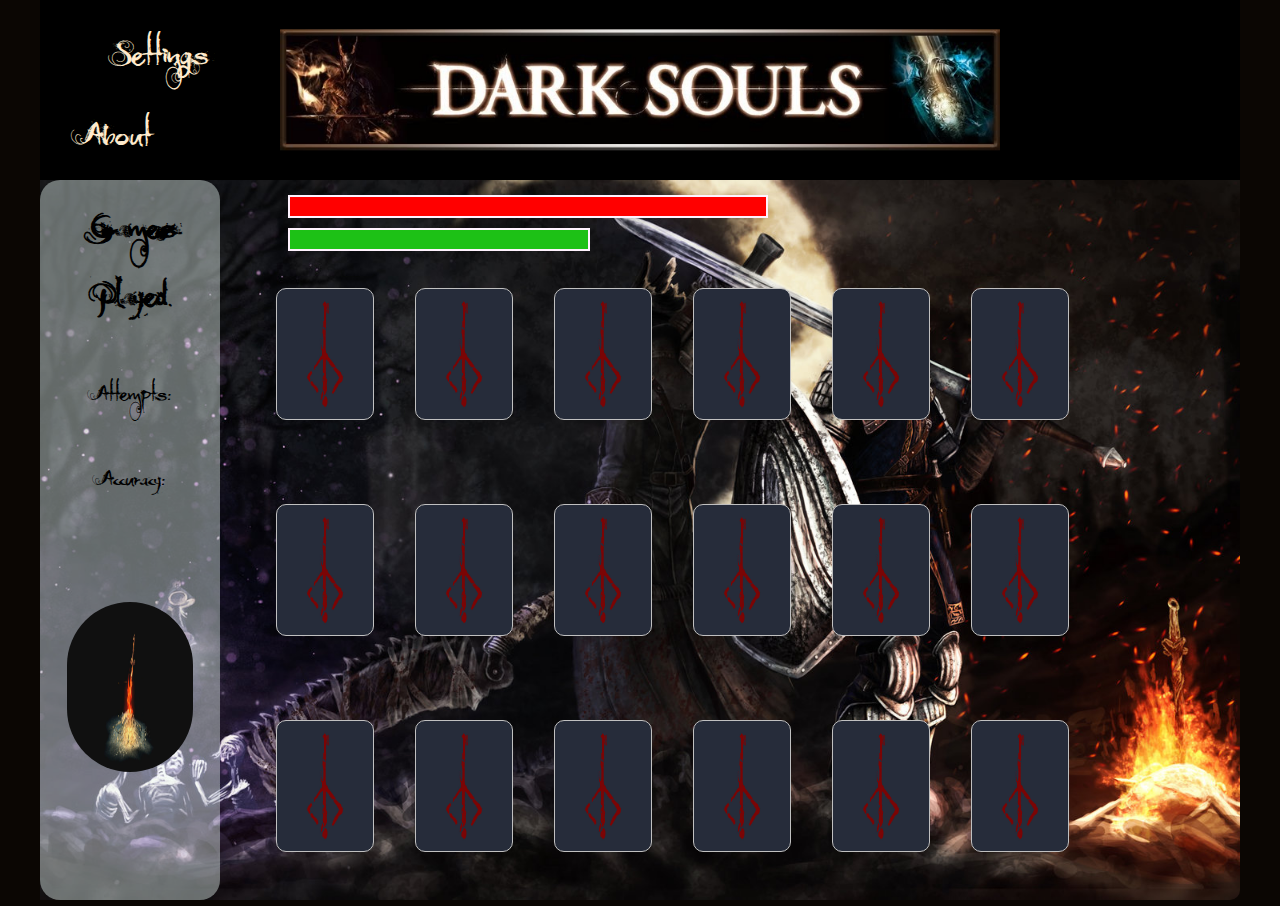
==== index.html @ c069bdea "removed unused id" ====
<!DOCTYPE html>
<html>
<head>
    <link rel="stylesheet" type="text/css" href="style.css">
    <script src="https://code.jquery.com/jquery-3.1.0.js"></script>
    <script src="main.js"></script>
</head>
<body>
    <div class="modal">
        <iframe class="video" src="" width="560" height="420" frameborder="0"></iframe>
    </div>
    <audio class="dialogue" id="artorias" src="sounds/dialogue/artorias.mp3"></audio>
    <audio class="dialogue" id="brador" src="sounds/dialogue/brador.mp3"></audio>
    <audio class="dialogue" id="eileen" src="sounds/dialogue/eileen.mp3"></audio>
    <audio class="dialogue" id="iosefka" src="sounds/dialogue/iosefka.mp3"></audio>
    <audio class="dialogue" id="lady_maria" src="sounds/dialogue/lady_maria.mp3"></audio>
    <audio class="dialogue" id="logan" src="sounds/dialogue/logan.mp3"></audio>
    <audio class="dialogue" id="ornstein" src="sounds/dialogue/ornstein.mp3"></audio>
    <audio class="dialogue" id="oscar" src="sounds/dialogue/oscar.mp3"></audio>
    <audio class="dialogue" id="quelaag" src="sounds/dialogue/quelaag.mp3"></audio>
    <div id="header">
        <a href="">Settings</a>
        <a href="about.html">About</a>
        <img src="images/darksouls_banner.jpg" id="banner">
    </div>
    <div id="row_container">
        <div id="stats">
            <div class="games-played">
                <h2 class="label">Games Played</h2>
                <div class="value"></div>
            </div>
            <div class="attempt">
                <div class="label">Attempts:</div>
                <div class="value"></div>
            </div>
            <div class="accuracy">
                <div class="label">Accuracy:</div>
                <div class="value"></div>
            </div>
            <img src="images/bonfire.jpg" id="reset">
        </div>
        <div class="row_health">
            <div id="health_container">
                <div id="health"></div>
            </div>
            <div id="stamina_container">
                <div id="stamina" class="staminaAnimation"></div>
            </div>
        </div>
        <div class="row">
            <div class="container">
                <div class="flip">
                    <div class="face front"></div>
                    <div id="card1" class="face back"></div>
                </div>
            </div>
            <div class="container">
                <div class="flip">
                    <div class="face front"></div>
                    <div id="card2" class="face back"></div>
                </div>
            </div>
            <div class="container">
                <div class="flip">
                    <div class="face front"></div>
                    <div id="card3" class="face back"></div>
                </div>
            </div>
            <div class="container">
                <div class="flip">
                    <div class="face front"></div>
                    <div id="card4" class="face back"></div>
                </div>
            </div>
            <div class="container">
                <div class="flip">
                    <div class="face front"></div>
                    <div id="card5" class="face back"></div>
                </div>
            </div>
            <div class="container">
                <div class="flip">
                    <div class="face front"></div>
                    <div id="card6" class="face back"></div>
                </div>
            </div>
        </div>
        <div class="row">
            <div class="container">
                <div class="flip">
                    <div class="face front"></div>
                    <div id="card7" class="face back"></div>
                </div>
            </div>
            <div class="container">
                <div class="flip">
                    <div class="face front"></div>
                    <div id="card8" class="face back"></div>
                </div>
            </div>
            <div class="container">
                <div class="flip">
                    <div class="face front"></div>
                    <div id="card9" class="face back"></div>
                </div>
            </div>
            <div class="container">
                <div class="flip">
                    <div class="face front"></div>
                    <div id="card10" class="face back"></div>
                </div>
            </div>
            <div class="container">
                <div class="flip">
                    <div class="face front"></div>
                    <div id="card11" class="face back"></div>
                </div>
            </div>
            <div class="container">
                <div class="flip">
                    <div class="face front"></div>
                    <div id="card12" class="face back"></div>
                </div>
            </div>
        </div>
        <div class="row">
            <div class="container">
                <div class="flip">
                    <div class="face front"></div>
                    <div id="card13" class="face back"></div>
                </div>
            </div>
            <div class="container">
                <div class="flip">
                    <div class="face front"></div>
                    <div id="card14" class="face back"></div>
                </div>
            </div>
            <div class="container">
                <div class="flip">
                    <div class="face front"></div>
                    <div id="card15" class="face back"></div>
                </div>
            </div>
            <div class="container">
                <div class="flip">
                    <div class="face front"></div>
                    <div id="card16" class="face back"></div>
                </div>
            </div>
            <div class="container">
                <div class="flip">
                    <div class="face front"></div>
                    <div id="card17" class="face back"></div>
                </div>
            </div>
            <div class="container">
                <div class="flip">
                    <div class="face front"></div>
                    <div id="card18" class="face back"></div>
                </div>
            </div>
        </div>
    </div>
</body>
</html>
---- style.css ----
body {
    margin: 0;
    width: 100vw;
    height: 100vh;
    font-family: darkFont;
    background-color: #0b0603;
}
@font-face {
    font-family: darkFont;
    src: url(Moonlight_Shadow.ttf);
}
@keyframes staminaLoss {

    0%{
        width: 100%;
    }
    100%{
        width: 0;
    }

}
#header{
    width: 100vw;
    height: 20vh;
    background-color: #000000;
    position: relative;
    margin: auto;
}
a{
    font-size: 3vmin;
    text-decoration: none;
    left: 35px;
    color: blanchedalmond;
}
a:first-child{
    position: absolute;
    top: 15%;
    left: 6%;
}
a:nth-child(2){
    position: absolute;
    top: 60%;
}
.modal{
    display: none;
    height: 100vh;
    width: 100vw;
    position: fixed;
    background-color: rgba(100,100,100,.5);
    z-index: 1;
}
.video{
    position: absolute;
    top: 50%;
    left: 50%;
    transform: translate(-50%,-50%);
}
#stats{
    margin-top: 0;
    margin-right: 20px;
    float: left;
    width: 15vw;
    height: 80vh;
    background-color: rgba(240,255,250,0.41);
    text-align: center;
    border-radius: 20px;
    box-sizing: border-box;
    padding: 20px;
    font-size: 2vmin;
}
.row_health{
    padding-top: 15px;
    padding-left: 10px;
    height: 10%;
    width: 100%;
    box-sizing: border-box;

}
#row_container{
    background-image: url('images/background.jpg');
    background-size: cover;
    width: 100vw;
    height: 80vh;
    border-radius: 0 0 10px 0;
    margin: auto;
}
#health_container{
    height: 33%;
    width: 40%;
    margin: 0 0 10px 20%;
    border: 2px solid #fff2fe;
}
#health{
    height: 100%;
    width: 100%;
    background-color: red;
}
#stamina_container{
    margin: 10px 0 10px 20%;
    height: 33%;
    width: 25%;
    border: 2px solid #fff2fe;
}
#stamina{
    height: 100%;
    background-color: #1dc116;
}
.staminaAnimation{
    animation-name: staminaLoss;
    animation-iteration-count: infinite;
    animation-timing-function: linear;
    animation-duration: 10s;
}
.row{
    height: 30%;
    width: 100%;
}
.container {
    display: inline-block;
    height: 60%;
    width: 8%;
    margin: 3% 0 3% 3%;
    border-radius: 10px;

}
.value {
    height: 40px;
}
h2.label {
    margin: 0;
    font-size: 3vmin;
}
img#reset {
    margin-top: 40%;
    width: 90%;
    height: 25%;
    border-radius: 100px;
}
.front{
    height: 100%;
    width: 100%;
    object-fit: cover;
    background-size: 100% 100%;
    border-radius: 10px;
    background-image: url("images/card_back.jpg");
    position: absolute;
    border: 1px solid silver;
}
.back {
    height: 100%;
    width: 100%;
    border: 1px solid silver;
    background-size: 100% 100%;
    border-radius: 10px;
    position: absolute;
}
#banner {
    position: relative;
    /* height: 70%; */
    width: 60%;
    /* margin-left: 200px; */
    /* margin-top: 25px; */
    top: 50%;
    left: 50%;
    transform: translate(-50%,-50%);
}
.container{
    -webkit-perspective: 1000px;
    position: relative;
}
.container .flip.flipped{
    -webkit-transform: rotateY(-180deg);
}
.container .flip{
    width: 100%;
    height: 100%;
    -webkit-transform-style: preserve-3d;
    -webkit-transition: 0.5s;
}
.container .flip .face{
    width: 100%;
    height: 100%;
    position: absolute;
    -webkit-backface-visibility: hidden;
    z-index:2;
}
.container .flip .front{
    position: absolute;
    z-index: 1;
}
.container .flip .back{
    -webkit-transform: rotateY(-180deg);
}
@media only screen and (min-width: 1200px) {
    #row_container {
        width: 1200px;
    }
    .row {
        width: 1200px;
    }
    .row_health{
        width: 1200px;
    }
    #stats{
        width: 180px;
    }
    #header {
        width: 1200px;
    }
}
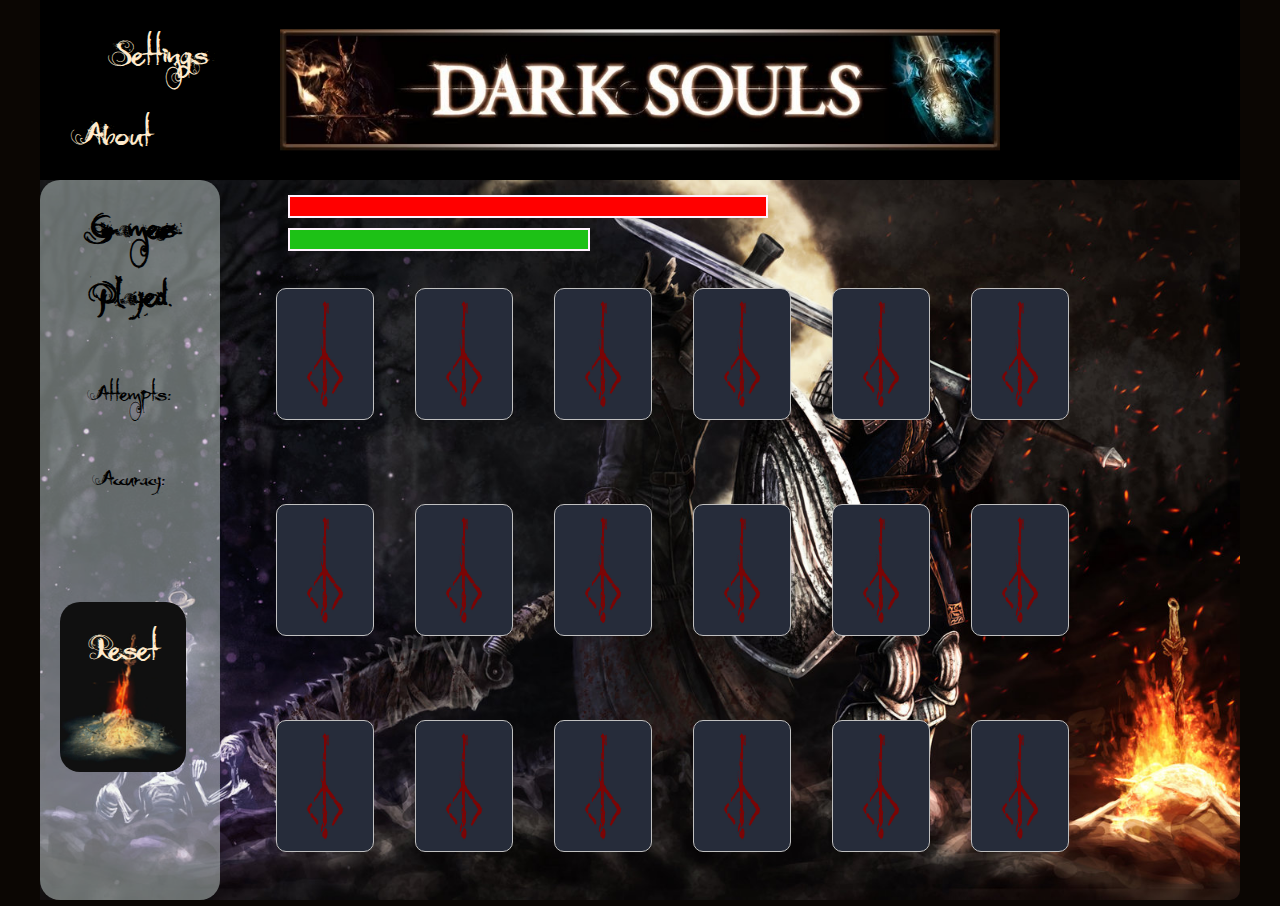
==== commit bf6271fd: "updating readMe" ====
--- a/index.html
+++ b/index.html
@@ -2,8 +2,10 @@
 <html>
 <head>
     <link rel="stylesheet" type="text/css" href="style.css">
+    <link rel="shortcut icon" href="http://i.imgur.com/5DKiia4.png">
     <script src="https://code.jquery.com/jquery-3.1.0.js"></script>
     <script src="main.js"></script>
+    <title>FromSoft Memory Match</title>
 </head>
 <body>
     <div class="modal">
@@ -19,7 +21,7 @@
     <audio class="dialogue" id="oscar" src="sounds/dialogue/oscar.mp3"></audio>
     <audio class="dialogue" id="quelaag" src="sounds/dialogue/quelaag.mp3"></audio>
     <div id="header">
-        <a href="">Settings</a>
+        <a href="settings.html">Settings</a>
         <a href="about.html">About</a>
         <img src="images/darksouls_banner.jpg" id="banner">
     </div>
@@ -37,7 +39,8 @@
                 <div class="label">Accuracy:</div>
                 <div class="value"></div>
             </div>
-            <img src="images/bonfire.jpg" id="reset">
+            <div id="reset">Reset</div>
+            <!--<img src="images/bonfire.jpg" id="reset">-->
         </div>
         <div class="row_health">
             <div id="health_container">
--- a/style.css
+++ b/style.css
@@ -8,16 +8,6 @@
 @font-face {
     font-family: darkFont;
     src: url(Moonlight_Shadow.ttf);
-}
-@keyframes staminaLoss {
-
-    0%{
-        width: 100%;
-    }
-    100%{
-        width: 0;
-    }
-
 }
 #header{
     width: 100vw;
@@ -130,11 +120,22 @@
     margin: 0;
     font-size: 3vmin;
 }
-img#reset {
+div#reset {
+    color: blanchedalmond;
+    padding: 20px;
+    box-sizing: border-box;
+    font-size: 3vmin;
     margin-top: 40%;
     width: 90%;
     height: 25%;
-    border-radius: 100px;
+    border-radius: 20px;
+    background-image: url('images/bonfire.jpg');
+    background-position: center;
+    background-size: cover;
+    background-repeat: no-repeat;
+}
+div#reset:hover{
+    cursor: pointer;
 }
 .front{
     height: 100%;
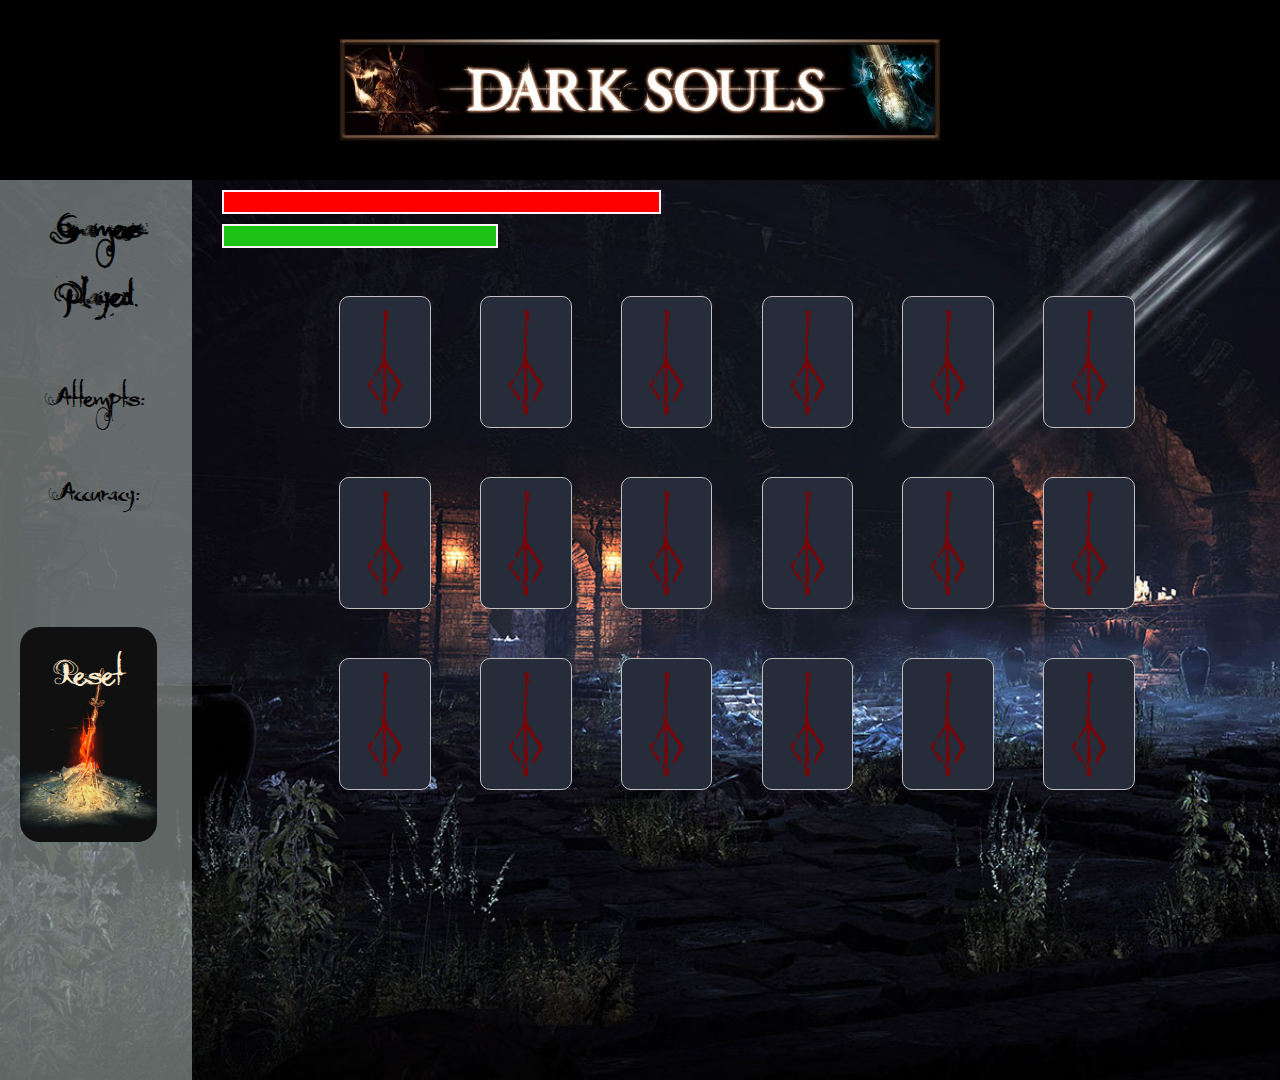
==== commit d07215fb: "updating styling for mobile" ====
--- a/index.html
+++ b/index.html
@@ -3,7 +3,7 @@
 <head>
     <link rel="stylesheet" type="text/css" href="style.css">
     <link rel="shortcut icon" href="http://i.imgur.com/5DKiia4.png">
-    <script src="https://code.jquery.com/jquery-3.1.0.js"></script>
+    <script src="https://ajax.googleapis.com/ajax/libs/jquery/1.12.4/jquery.min.js"></script>
     <script src="main.js"></script>
     <title>FromSoft Memory Match</title>
 </head>
@@ -21,11 +21,9 @@
     <audio class="dialogue" id="oscar" src="sounds/dialogue/oscar.mp3"></audio>
     <audio class="dialogue" id="quelaag" src="sounds/dialogue/quelaag.mp3"></audio>
     <div id="header">
-        <a href="settings.html">Settings</a>
-        <a href="about.html">About</a>
-        <img src="images/darksouls_banner.jpg" id="banner">
+        <img alt src="images/darksouls_banner.jpg" id="banner">
     </div>
-    <div id="row_container">
+    <div id="game_container">
         <div id="stats">
             <div class="games-played">
                 <h2 class="label">Games Played</h2>
@@ -42,125 +40,123 @@
             <div id="reset">Reset</div>
             <!--<img src="images/bonfire.jpg" id="reset">-->
         </div>
-        <div class="row_health">
-            <div id="health_container">
-                <div id="health"></div>
-            </div>
-            <div id="stamina_container">
-                <div id="stamina" class="staminaAnimation"></div>
-            </div>
-        </div>
-        <div class="row">
-            <div class="container">
-                <div class="flip">
-                    <div class="face front"></div>
-                    <div id="card1" class="face back"></div>
+        <div id="row_container">
+            <div class="row_health">
+                <div id="health_container">
+                    <div id="health"></div>
+                </div>
+                <div id="stamina_container">
+                    <div id="stamina" class="staminaAnimation"></div>
                 </div>
             </div>
-            <div class="container">
-                <div class="flip">
-                    <div class="face front"></div>
-                    <div id="card2" class="face back"></div>
+            <div class="row">
+                <div class="container">
+                    <div class="flip">
+                        <div class="face front"></div>
+                        <div id="card1" class="face back"></div>
+                    </div>
                 </div>
-            </div>
-            <div class="container">
-                <div class="flip">
-                    <div class="face front"></div>
-                    <div id="card3" class="face back"></div>
+                <div class="container">
+                    <div class="flip">
+                        <div class="face front"></div>
+                        <div id="card2" class="face back"></div>
+                    </div>
                 </div>
-            </div>
-            <div class="container">
-                <div class="flip">
-                    <div class="face front"></div>
-                    <div id="card4" class="face back"></div>
+                <div class="container">
+                    <div class="flip">
+                        <div class="face front"></div>
+                        <div id="card3" class="face back"></div>
+                    </div>
                 </div>
-            </div>
-            <div class="container">
-                <div class="flip">
-                    <div class="face front"></div>
-                    <div id="card5" class="face back"></div>
+                <div class="container">
+                    <div class="flip">
+                        <div class="face front"></div>
+                        <div id="card4" class="face back"></div>
+                    </div>
                 </div>
-            </div>
-            <div class="container">
-                <div class="flip">
-                    <div class="face front"></div>
-                    <div id="card6" class="face back"></div>
+                <div class="container">
+                    <div class="flip">
+                        <div class="face front"></div>
+                        <div id="card5" class="face back"></div>
+                    </div>
                 </div>
-            </div>
-        </div>
-        <div class="row">
-            <div class="container">
-                <div class="flip">
-                    <div class="face front"></div>
-                    <div id="card7" class="face back"></div>
+                <div class="container">
+                    <div class="flip">
+                        <div class="face front"></div>
+                        <div id="card6" class="face back"></div>
+                    </div>
                 </div>
-            </div>
-            <div class="container">
-                <div class="flip">
-                    <div class="face front"></div>
-                    <div id="card8" class="face back"></div>
+                <div class="container">
+                    <div class="flip">
+                        <div class="face front"></div>
+                        <div id="card7" class="face back"></div>
+                    </div>
                 </div>
-            </div>
-            <div class="container">
-                <div class="flip">
-                    <div class="face front"></div>
-                    <div id="card9" class="face back"></div>
+                <div class="container">
+                    <div class="flip">
+                        <div class="face front"></div>
+                        <div id="card8" class="face back"></div>
+                    </div>
                 </div>
-            </div>
-            <div class="container">
-                <div class="flip">
-                    <div class="face front"></div>
-                    <div id="card10" class="face back"></div>
+                <div class="container">
+                    <div class="flip">
+                        <div class="face front"></div>
+                        <div id="card9" class="face back"></div>
+                    </div>
                 </div>
-            </div>
-            <div class="container">
-                <div class="flip">
-                    <div class="face front"></div>
-                    <div id="card11" class="face back"></div>
+                <div class="container">
+                    <div class="flip">
+                        <div class="face front"></div>
+                        <div id="card10" class="face back"></div>
+                    </div>
                 </div>
-            </div>
-            <div class="container">
-                <div class="flip">
-                    <div class="face front"></div>
-                    <div id="card12" class="face back"></div>
+                <div class="container">
+                    <div class="flip">
+                        <div class="face front"></div>
+                        <div id="card11" class="face back"></div>
+                    </div>
                 </div>
-            </div>
-        </div>
-        <div class="row">
-            <div class="container">
-                <div class="flip">
-                    <div class="face front"></div>
-                    <div id="card13" class="face back"></div>
+                <div class="container">
+                    <div class="flip">
+                        <div class="face front"></div>
+                        <div id="card12" class="face back"></div>
+                    </div>
                 </div>
-            </div>
-            <div class="container">
-                <div class="flip">
-                    <div class="face front"></div>
-                    <div id="card14" class="face back"></div>
+                <div class="container">
+                    <div class="flip">
+                        <div class="face front"></div>
+                        <div id="card13" class="face back"></div>
+                    </div>
                 </div>
-            </div>
-            <div class="container">
-                <div class="flip">
-                    <div class="face front"></div>
-                    <div id="card15" class="face back"></div>
+                <div class="container">
+                    <div class="flip">
+                        <div class="face front"></div>
+                        <div id="card14" class="face back"></div>
+                    </div>
                 </div>
-            </div>
-            <div class="container">
-                <div class="flip">
-                    <div class="face front"></div>
-                    <div id="card16" class="face back"></div>
+                <div class="container">
+                    <div class="flip">
+                        <div class="face front"></div>
+                        <div id="card15" class="face back"></div>
+                    </div>
                 </div>
-            </div>
-            <div class="container">
-                <div class="flip">
-                    <div class="face front"></div>
-                    <div id="card17" class="face back"></div>
+                <div class="container">
+                    <div class="flip">
+                        <div class="face front"></div>
+                        <div id="card16" class="face back"></div>
+                    </div>
                 </div>
-            </div>
-            <div class="container">
-                <div class="flip">
-                    <div class="face front"></div>
-                    <div id="card18" class="face back"></div>
+                <div class="container">
+                    <div class="flip">
+                        <div class="face front"></div>
+                        <div id="card17" class="face back"></div>
+                    </div>
+                </div>
+                <div class="container">
+                    <div class="flip">
+                        <div class="face front"></div>
+                        <div id="card18" class="face back"></div>
+                    </div>
                 </div>
             </div>
         </div>
--- a/style.css
+++ b/style.css
@@ -1,19 +1,18 @@
 body {
     margin: 0;
-    width: 100vw;
-    height: 100vh;
-    font-family: darkFont;
-    background-color: #0b0603;
+    font-family: darkFont, serif;
+    background-image: url('images/back2.jpg');
+    background-size: cover;
 }
 @font-face {
     font-family: darkFont;
     src: url(Moonlight_Shadow.ttf);
 }
+
 #header{
-    width: 100vw;
+    width: 100%;
     height: 20vh;
     background-color: #000000;
-    position: relative;
     margin: auto;
 }
 a{
@@ -45,39 +44,31 @@
     left: 50%;
     transform: translate(-50%,-50%);
 }
+#game_container {
+    display: flex;
+}
 #stats{
     margin-top: 0;
-    margin-right: 20px;
-    float: left;
     width: 15vw;
-    height: 80vh;
-    background-color: rgba(240,255,250,0.41);
+    height: 100vh;
+    background-color: rgba(240,255,250,0.4);
     text-align: center;
-    border-radius: 20px;
     box-sizing: border-box;
     padding: 20px;
-    font-size: 2vmin;
+    font-size: 1.4rem;
+    min-width: 180px;
 }
 .row_health{
-    padding-top: 15px;
-    padding-left: 10px;
+    padding-top: 10px;
     height: 10%;
     width: 100%;
     box-sizing: border-box;
-
-}
-#row_container{
-    background-image: url('images/background.jpg');
-    background-size: cover;
-    width: 100vw;
-    height: 80vh;
-    border-radius: 0 0 10px 0;
-    margin: auto;
 }
 #health_container{
-    height: 33%;
+    height: 20px;
+    min-width: 300px;
     width: 40%;
-    margin: 0 0 10px 20%;
+    margin: 0 0 10px 30px;
     border: 2px solid #fff2fe;
 }
 #health{
@@ -86,8 +77,9 @@
     background-color: red;
 }
 #stamina_container{
-    margin: 10px 0 10px 20%;
-    height: 33%;
+    margin: 10px 0 10px 30px;
+    min-width: 187px;
+    height: 20px;
     width: 25%;
     border: 2px solid #fff2fe;
 }
@@ -101,17 +93,24 @@
     animation-timing-function: linear;
     animation-duration: 10s;
 }
+#row_container {
+    width: 85vw;
+}
 .row{
-    height: 30%;
-    width: 100%;
+    display: flex;
+    justify-content: center;
+    width: 88%;
+    flex-wrap: wrap;
+    padding: 0 6%;
 }
 .container {
     display: inline-block;
-    height: 60%;
-    width: 8%;
-    margin: 3% 0 3% 3%;
+    width: 7vw;
+    height: 10vw;
+    margin: 2vw;
     border-radius: 10px;
-
+    min-width: 80px;
+    min-height: 130px;
 }
 .value {
     height: 40px;
@@ -157,10 +156,8 @@
 }
 #banner {
     position: relative;
-    /* height: 70%; */
     width: 60%;
-    /* margin-left: 200px; */
-    /* margin-top: 25px; */
+    max-width: 600px;
     top: 50%;
     left: 50%;
     transform: translate(-50%,-50%);
@@ -192,21 +189,32 @@
 .container .flip .back{
     -webkit-transform: rotateY(-180deg);
 }
-@media only screen and (min-width: 1200px) {
+
+@media screen and (max-width: 550px) {
+    #stats {
+        width: 100%;
+        height: unset;
+    }
+    #game_container {
+        flex-flow: column;
+    }
     #row_container {
-        width: 1200px;
-    }
-    .row {
-        width: 1200px;
-    }
-    .row_health{
-        width: 1200px;
-    }
-    #stats{
-        width: 180px;
-    }
-    #header {
-        width: 1200px;
+        width: 100%;
+    }
+    div#reset {
+        width: 100%;
+        margin: 0 auto;
+        max-width: 215px;
+        height: 150px;
+    }
+    .games-played,
+    .accuracy,
+    .attempt {
+        display: flex;
+        justify-content: center;
+    }
+    .value {
+        margin-left: 10px;
     }
 }
 
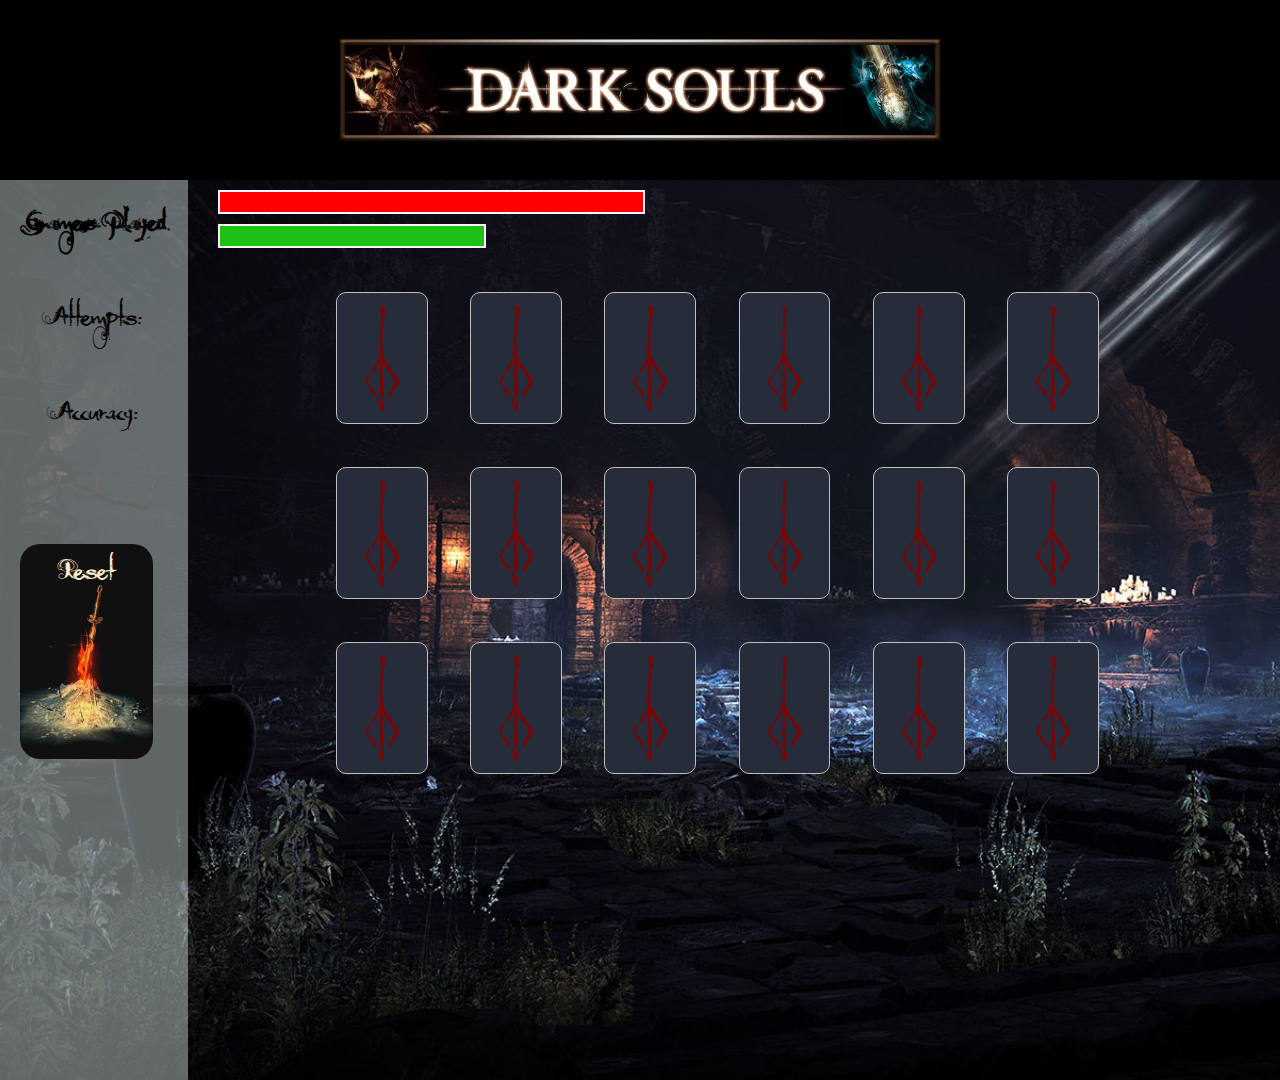
==== commit 956342bf: "mobile responsiveness" ====
--- a/index.html
+++ b/index.html
@@ -1,6 +1,7 @@
 <!DOCTYPE html>
 <html>
 <head>
+    <meta name="viewport" content="width=device-width, initial-scale=1.0" />
     <link rel="stylesheet" type="text/css" href="style.css">
     <link rel="shortcut icon" href="http://i.imgur.com/5DKiia4.png">
     <script src="https://ajax.googleapis.com/ajax/libs/jquery/1.12.4/jquery.min.js"></script>
@@ -24,18 +25,20 @@
         <img alt src="images/darksouls_banner.jpg" id="banner">
     </div>
     <div id="game_container">
-        <div id="stats">
-            <div class="games-played">
-                <h2 class="label">Games Played</h2>
-                <div class="value"></div>
-            </div>
-            <div class="attempt">
-                <div class="label">Attempts:</div>
-                <div class="value"></div>
-            </div>
-            <div class="accuracy">
-                <div class="label">Accuracy:</div>
-                <div class="value"></div>
+        <div id="stats_container">
+            <div id="stats">
+                <div class="games-played">
+                    <h2 class="label">Games Played</h2>
+                    <div class="value"></div>
+                </div>
+                <div class="attempt">
+                    <div class="label">Attempts:</div>
+                    <div class="value"></div>
+                </div>
+                <div class="accuracy">
+                    <div class="label">Accuracy:</div>
+                    <div class="value"></div>
+                </div>
             </div>
             <div id="reset">Reset</div>
             <!--<img src="images/bonfire.jpg" id="reset">-->
--- a/style.css
+++ b/style.css
@@ -14,6 +14,7 @@
     height: 20vh;
     background-color: #000000;
     margin: auto;
+    min-height: 110px;
 }
 a{
     font-size: 3vmin;
@@ -46,8 +47,9 @@
 }
 #game_container {
     display: flex;
-}
-#stats{
+    max-width: 1245px;
+}
+#stats_container{
     margin-top: 0;
     width: 15vw;
     height: 100vh;
@@ -57,6 +59,7 @@
     padding: 20px;
     font-size: 1.4rem;
     min-width: 180px;
+    min-height: 600px;
 }
 .row_health{
     padding-top: 10px;
@@ -107,23 +110,25 @@
     display: inline-block;
     width: 7vw;
     height: 10vw;
-    margin: 2vw;
+    margin: 2.4%;
     border-radius: 10px;
     min-width: 80px;
     min-height: 130px;
+    max-width: 95px;
+    max-height: 135px;
 }
 .value {
     height: 40px;
 }
 h2.label {
     margin: 0;
-    font-size: 3vmin;
+    font-size: 1.4rem;
 }
 div#reset {
     color: blanchedalmond;
-    padding: 20px;
+    padding: 5px;
     box-sizing: border-box;
-    font-size: 3vmin;
+    font-size: 1.4rem;
     margin-top: 40%;
     width: 90%;
     height: 25%;
@@ -156,7 +161,7 @@
 }
 #banner {
     position: relative;
-    width: 60%;
+    width: 100%;
     max-width: 600px;
     top: 50%;
     left: 50%;
@@ -191,9 +196,16 @@
 }
 
 @media screen and (max-width: 550px) {
-    #stats {
+    #header {
+        height: 12vh;
+        min-height: unset;
+    }
+    #stats_container {
         width: 100%;
         height: unset;
+        display: flex;
+        justify-content: space-between;
+        min-height: unset;
     }
     #game_container {
         flex-flow: column;
@@ -202,8 +214,8 @@
         width: 100%;
     }
     div#reset {
-        width: 100%;
-        margin: 0 auto;
+        width: 30%;
+        margin: 0;
         max-width: 215px;
         height: 150px;
     }
@@ -211,7 +223,6 @@
     .accuracy,
     .attempt {
         display: flex;
-        justify-content: center;
     }
     .value {
         margin-left: 10px;
